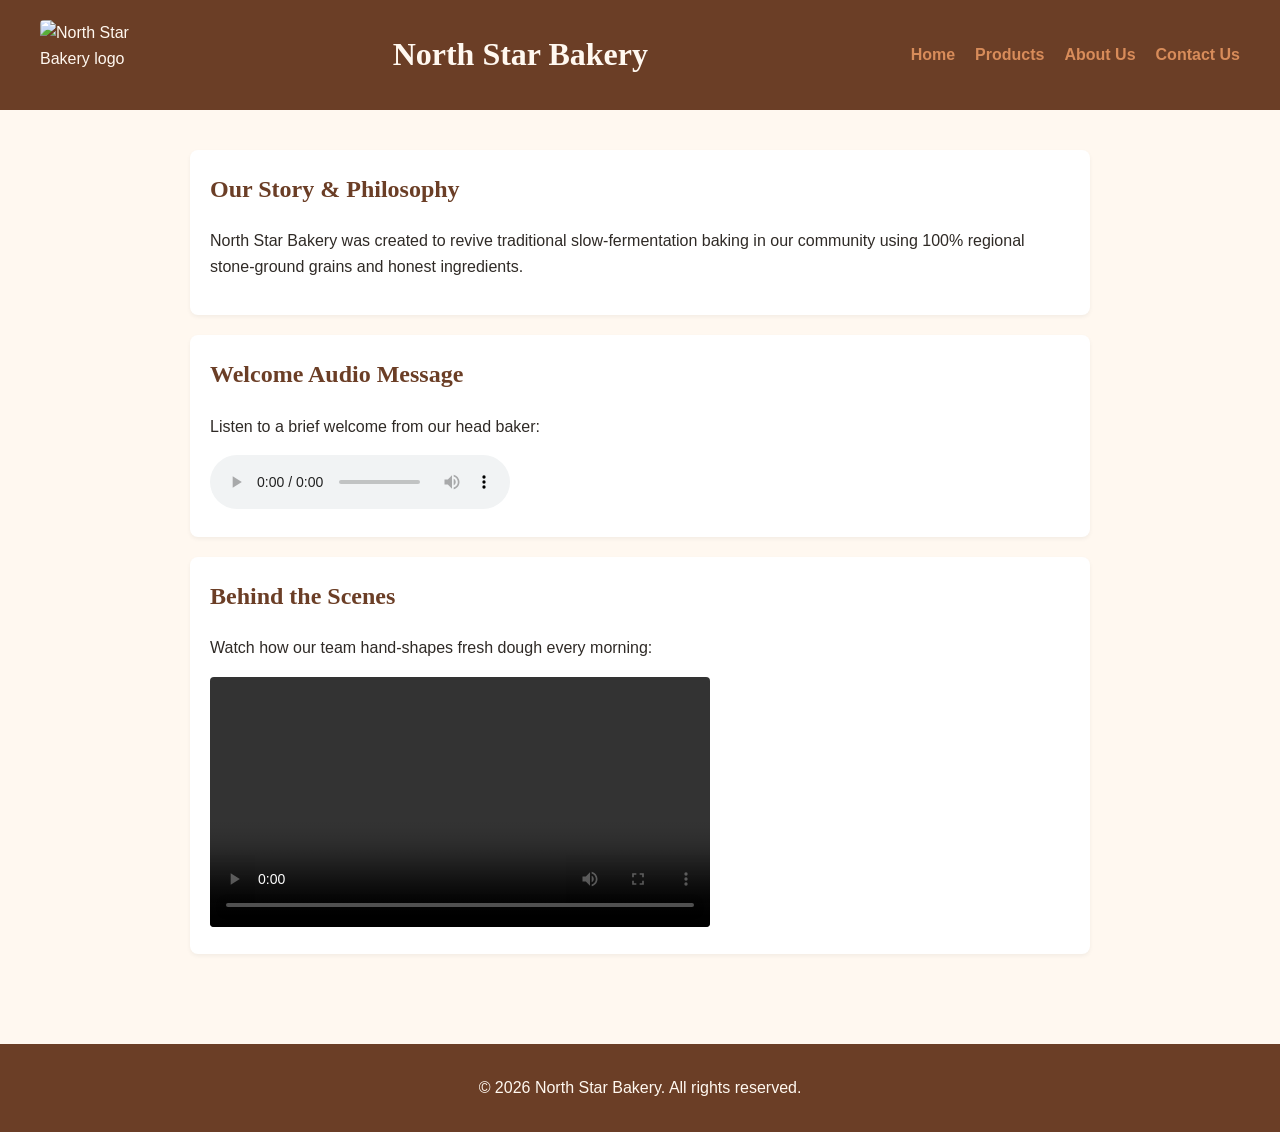
==== about.html @ daf21bcc "Add files via upload" ====
<!DOCTYPE html>
<html lang="en">
<head>
    <meta charset="UTF-8">
    <meta name="viewport" content="width=device-width, initial-scale=1.0">
    <title>About Us - North Star Bakery</title>
    <link rel="stylesheet" href="styles.css">
</head>
<body>
    <header>
        <img src="images/bakery-logo_c.png" alt="North Star Bakery logo" width="90" height="70">
        <h1>North Star Bakery</h1>
        <nav>
            <ul>
                <li><a href="index.html">Home</a></li>
                <li><a href="products.html">Products</a></li>
                <li><a href="about.html">About Us</a></li>
                <li><a href="contact.html">Contact Us</a></li>
            </ul>
        </nav>
    </header>

    <main>
        <section>
            <h2>Our Story &amp; Philosophy</h2>
            <p>North Star Bakery was created to revive traditional slow-fermentation baking in our community using 100% regional stone-ground grains and honest ingredients.</p>
        </section>

        <section>
            <h2>Welcome Audio Message</h2>
            <p>Listen to a brief welcome from our head baker:</p>
            <audio controls>
                <source src="media/bakery-welcome_c.mp3" type="audio/mpeg">
                Your browser does not support the audio element. <a href="media/bakery-welcome.mp3">Download audio greeting</a>.
            </audio>
        </section>

        <section>
            <h2>Behind the Scenes</h2>
            <p>Watch how our team hand-shapes fresh dough every morning:</p>
            <video controls width="500">
                <source src="media/bakery-behind-scenes_c.mp4" type="video/mp4">
                Your browser does not support video playback. <a href="media/bakery-behind-scenes_c.mp4">Download video</a>.
            </video>
        </section>
    </main>

    <footer>
        <p>&copy; 2026 North Star Bakery. All rights reserved.</p>
    </footer>
</body>
</html>
---- styles.css ----
/* Color Palette & Base Styles */
body {
    background-color: #FFF8F0;
    color: #2F2A26;
    font-family: Arial, sans-serif;
    margin: 0;
    padding: 0;
    line-height: 1.6;
}

header {
    background-color: #6B3E26;
    color: #FFF8F0;
    padding: 20px;
    display: flex;
    flex-direction: column;
    align-items: center;
    gap: 15px;
}

h1, h2, h3 {
    font-family: Georgia, "Times New Roman", serif;
    color: #6B3E26;
}

header h1 {
    color: #FFF8F0;
    margin: 0;
    font-size: 2rem;
}

nav ul {
    list-style: none;
    padding: 0;
    margin: 0;
    display: flex;
    flex-direction: column;
    align-items: center;
    gap: 10px;
}

nav a {
    color: #D88C5A;
    text-decoration: none;
    font-weight: bold;
    transition: color 0.2s ease;
}

nav a:hover {
    color: #FFF8F0;
}

main {
    padding: 20px;
    max-width: 900px;
    margin: 0 auto;
}

section {
    background-color: #ffffff;
    padding: 20px;
    margin-bottom: 20px;
    border-radius: 8px;
    box-shadow: 0 2px 4px rgba(0,0,0,0.05);
}

section h2 {
    margin-top: 0;
}

img, picture img, video {
    max-width: 100%;
    height: auto;
    border-radius: 4px;
}

fieldset {
    border: 2px solid #D88C5A;
    border-radius: 6px;
    padding: 15px;
    margin-bottom: 15px;
}

legend {
    font-weight: bold;
    color: #6B3E26;
    padding: 0 5px;
}

label {
    display: block;
    margin-bottom: 5px;
    font-weight: bold;
}

input[type="text"],
input[type="email"],
input[type="date"],
select,
textarea {
    width: 100%;
    padding: 8px;
    margin-bottom: 10px;
    border: 1px solid #ccc;
    border-radius: 4px;
    box-sizing: border-box;
}

button[type="submit"] {
    background-color: #D88C5A;
    color: white;
    padding: 10px 20px;
    border: none;
    border-radius: 4px;
    font-weight: bold;
    cursor: pointer;
}

button[type="submit"]:hover {
    background-color: #6B3E26;
}

footer {
    background-color: #6B3E26;
    color: #FFF8F0;
    text-align: center;
    padding: 15px;
    margin-top: 30px;
}

/* Responsive Media Query for Tablets and Desktops (min-width: 768px) */
@media (min-width: 768px) {
    header {
        flex-direction: row;
        justify-content: space-between;
        padding: 20px 40px;
    }

    nav ul {
        flex-direction: row;
        gap: 20px;
    }

    main {
        padding: 40px;
    }
}
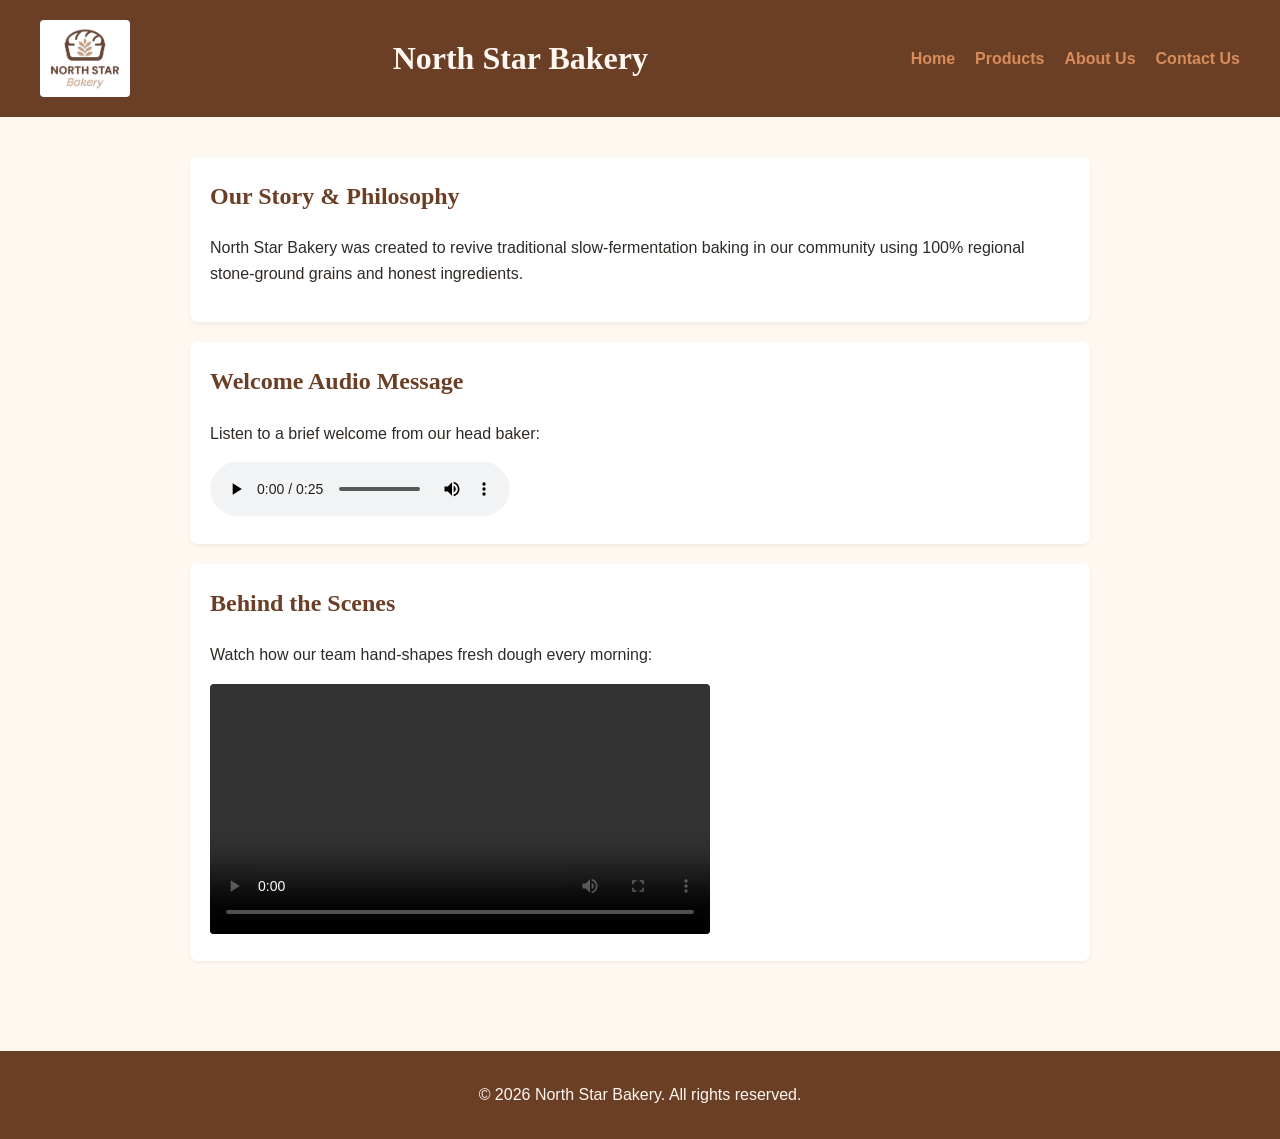
==== commit 5d98a041: "Add comment about video file size for GitHub Added a comment regarding video file size limitations f" ====
--- a/about.html
+++ b/about.html
@@ -38,6 +38,7 @@
         <section>
             <h2>Behind the Scenes</h2>
             <p>Watch how our team hand-shapes fresh dough every morning:</p>
+            <!-- Video file from the Client A: North Star Bakery zip is too large for github (must be less than 25 mb)-->
             <video controls width="500">
                 <source src="media/bakery-behind-scenes_c.mp4" type="video/mp4">
                 Your browser does not support video playback. <a href="media/bakery-behind-scenes_c.mp4">Download video</a>.
@@ -49,4 +50,4 @@
         <p>&copy; 2026 North Star Bakery. All rights reserved.</p>
     </footer>
 </body>
-</html>+</html>
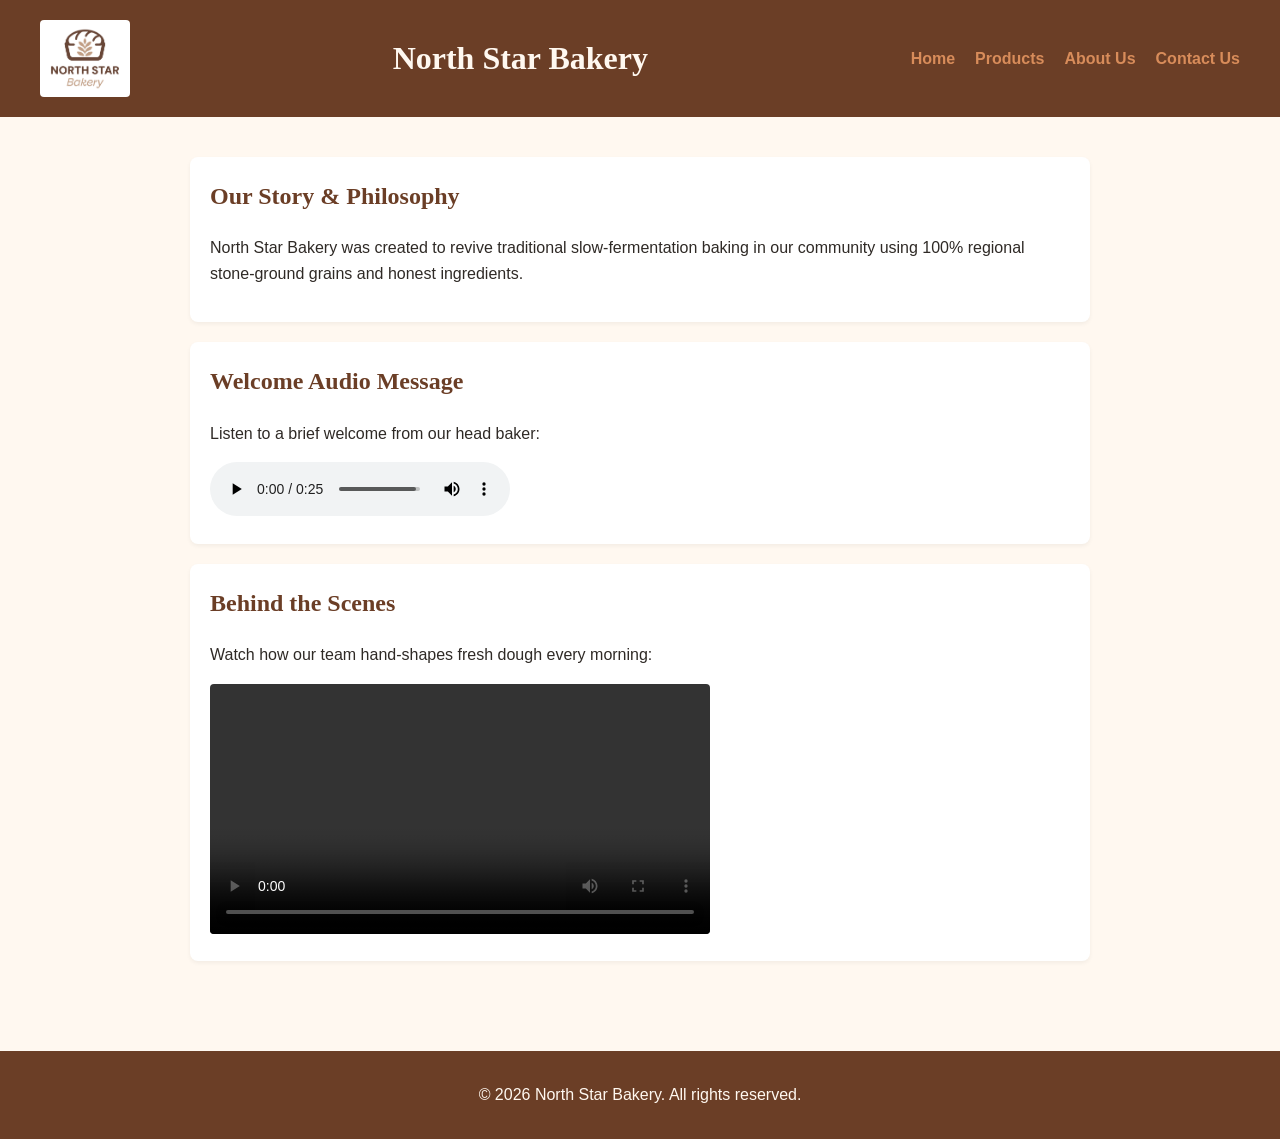
==== commit e2af6b39: "Update about.html" ====
--- a/about.html
+++ b/about.html
@@ -38,7 +38,6 @@
         <section>
             <h2>Behind the Scenes</h2>
             <p>Watch how our team hand-shapes fresh dough every morning:</p>
-            <!-- Video file from the Client A: North Star Bakery zip is too large for github (must be less than 25 mb)-->
             <video controls width="500">
                 <source src="media/bakery-behind-scenes_c.mp4" type="video/mp4">
                 Your browser does not support video playback. <a href="media/bakery-behind-scenes_c.mp4">Download video</a>.
